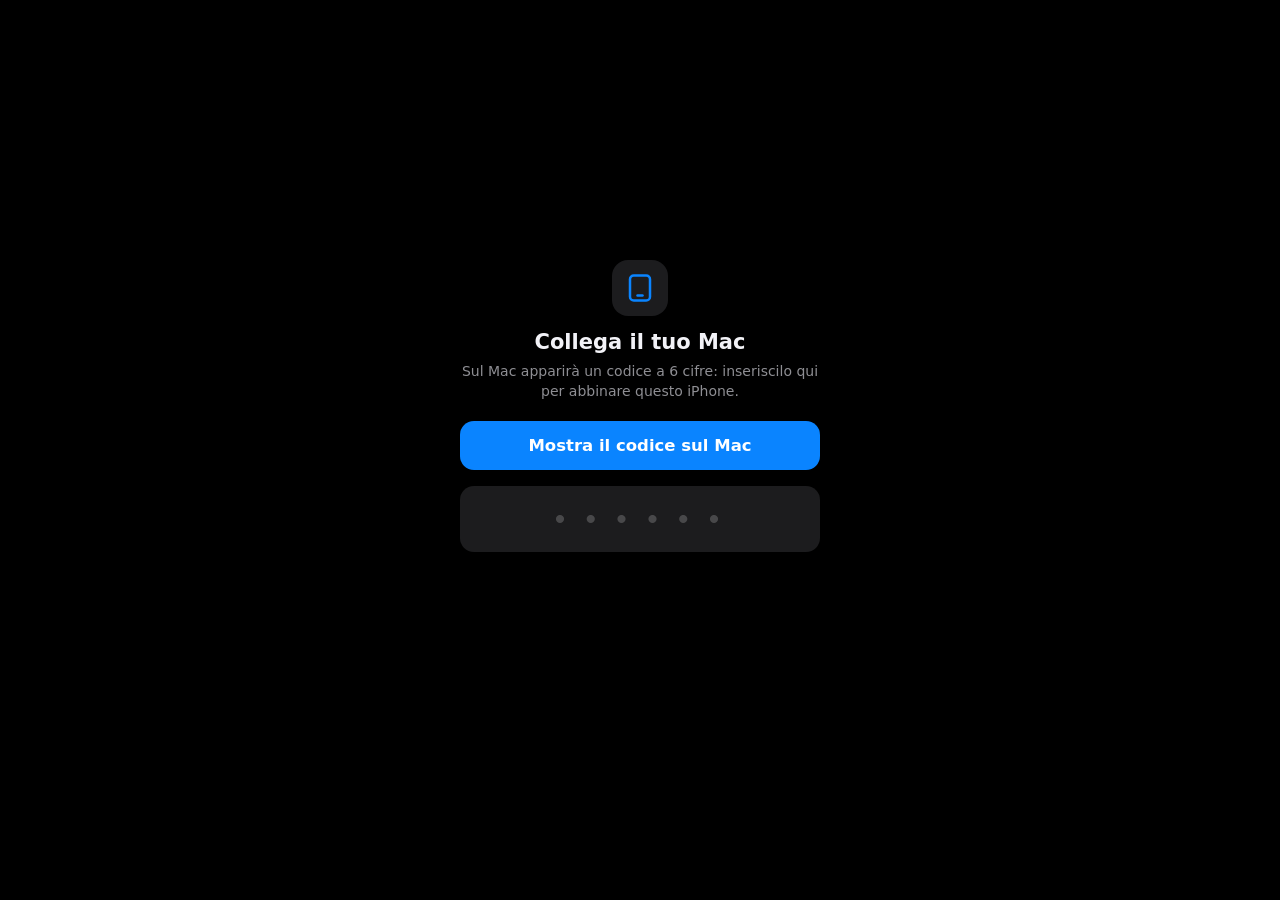
==== web/index.html @ fd5eeb5e "TeleMac v2: puntatore a giroscopio funzionante, HTTPS fidato, abbinamento Revisione completa della p" ====
<!doctype html>
<html lang="it">
<head>
<meta charset="utf-8">
<meta name="viewport" content="width=device-width, initial-scale=1, maximum-scale=1, user-scalable=no, viewport-fit=cover">
<title>TeleMac</title>
<meta name="apple-mobile-web-app-capable" content="yes">
<meta name="mobile-web-app-capable" content="yes">
<meta name="apple-mobile-web-app-status-bar-style" content="black-translucent">
<meta name="apple-mobile-web-app-title" content="TeleMac">
<meta name="theme-color" content="#000000">
<meta name="description" content="TeleMac: telecomando ad aria per il Mac collegato alla TV.">
<link rel="apple-touch-icon" href="./icon-180.png">
<link rel="icon" href="./icon-192.png">
<link rel="manifest" href="./manifest.json">
<link rel="stylesheet" href="./style.css">
</head>
<body>

<div id="island-wrap" class="island-wrap">
  <div id="island" class="island" data-tone="info" aria-live="polite"></div>
</div>

<div id="pairing" class="pairing" hidden>
  <div class="pairing-card">
    <div class="pairing-icon">
      <svg class="icon" viewBox="0 0 24 24"><rect x="4" y="2" width="16" height="20" rx="3"/><path d="M10 18h4"/></svg>
    </div>
    <h1>Collega il tuo Mac</h1>
    <p>Sul Mac apparirà un codice a 6 cifre: inseriscilo qui per abbinare questo iPhone.</p>
    <button id="pair-start-btn" class="btn-primary" type="button">Mostra il codice sul Mac</button>
    <input id="pair-code" type="text" inputmode="numeric" autocomplete="one-time-code" pattern="[0-9]*"
      maxlength="6" placeholder="• • • • • •" aria-label="Codice a 6 cifre">
    <p id="pair-status" class="pairing-status"></p>
    <p id="pair-error" class="pairing-error"></p>
  </div>
</div>

<main id="app">

  <section id="panel-remote" class="panel active" data-panel="remote">

    <div id="demo-screen" class="demo-screen" hidden>
      <div class="demo-canvas-wrap">
        <canvas id="demo-canvas"></canvas>
      </div>
      <p id="demo-caption" class="demo-caption"></p>
    </div>

    <div class="remote-top">
      <button id="pointer-toggle" class="pointer-switch" type="button" role="switch" aria-checked="false">
        <span class="switch-label">Puntatore</span>
        <span class="switch-track"><span class="switch-thumb"></span></span>
      </button>
    </div>
    <p class="pointer-hint">Inclina il telefono per muovere il cursore sul Mac.</p>

    <div class="pad-row">
      <div id="clickpad" class="clickpad">
        <div class="pad-glow" data-dir="up"></div>
        <div class="pad-glow" data-dir="right"></div>
        <div class="pad-glow" data-dir="down"></div>
        <div class="pad-glow" data-dir="left"></div>

        <div class="pad-zone pad-up"><svg class="icon" viewBox="0 0 24 24"><polyline points="6 15 12 9 18 15"/></svg></div>
        <div class="pad-zone pad-down"><svg class="icon" viewBox="0 0 24 24"><polyline points="6 9 12 15 18 9"/></svg></div>
        <div class="pad-zone pad-left"><svg class="icon" viewBox="0 0 24 24"><polyline points="15 6 9 12 15 18"/></svg></div>
        <div class="pad-zone pad-right"><svg class="icon" viewBox="0 0 24 24"><polyline points="9 6 15 12 9 18"/></svg></div>

        <div class="pad-center"><span id="pad-center-label">OK</span></div>
      </div>

      <div id="scrollbar" class="scrollbar" aria-label="Scorri">
        <svg class="icon scroll-up-hint" viewBox="0 0 24 24"><polyline points="7 10 12 5 17 10"/></svg>
        <div id="scroll-thumb" class="scroll-thumb"></div>
        <svg class="icon scroll-down-hint" viewBox="0 0 24 24"><polyline points="7 14 12 19 17 14"/></svg>
      </div>
    </div>

    <div class="row row-3">
      <button id="btn-back" class="btn" type="button" aria-label="Indietro">
        <svg class="icon" viewBox="0 0 24 24"><path d="M11 6L5 12l6 6"/><path d="M5 12h14"/></svg>
        <span>Indietro</span>
      </button>
      <button id="btn-play" class="btn" type="button" aria-label="Play/Pausa">
        <svg class="icon filled" viewBox="0 0 24 24"><path d="M8 5v14l11-7z"/></svg>
        <span>Play/Pausa</span>
      </button>
      <button id="btn-fullscreen" class="btn" type="button" aria-label="Schermo intero">
        <svg class="icon" viewBox="0 0 24 24"><path d="M4 9V5a1 1 0 011-1h4"/><path d="M15 4h4a1 1 0 011 1v4"/><path d="M20 15v4a1 1 0 01-1 1h-4"/><path d="M9 20H5a1 1 0 01-1-1v-4"/></svg>
        <span>Schermo intero</span>
      </button>
    </div>

    <div class="row row-3">
      <button id="btn-voldown" class="btn" type="button" aria-label="Volume meno">
        <svg class="icon" viewBox="0 0 24 24"><path d="M4 10v4h3.4l4.4 3.8a.5.5 0 00.8-.4V6.6a.5.5 0 00-.8-.4L7.4 10H4z" fill="currentColor" stroke="none"/><path d="M16.2 9.7a4 4 0 010 4.6"/></svg>
        <span>Volume −</span>
      </button>
      <button id="btn-mute" class="btn" type="button" aria-label="Muto">
        <svg class="icon" viewBox="0 0 24 24"><path d="M4 10v4h3.4l4.4 3.8a.5.5 0 00.8-.4V6.6a.5.5 0 00-.8-.4L7.4 10H4z" fill="currentColor" stroke="none"/><path d="M17 9l5 6M22 9l-5 6"/></svg>
        <span>Muto</span>
      </button>
      <button id="btn-volup" class="btn" type="button" aria-label="Volume più">
        <svg class="icon" viewBox="0 0 24 24"><path d="M4 10v4h3.4l4.4 3.8a.5.5 0 00.8-.4V6.6a.5.5 0 00-.8-.4L7.4 10H4z" fill="currentColor" stroke="none"/><path d="M16 8.5a5.2 5.2 0 010 7"/><path d="M18.6 6a9 9 0 010 12"/></svg>
        <span>Volume +</span>
      </button>
    </div>

    <div class="row row-3">
      <button id="btn-rightclick" class="btn" type="button" aria-label="Clic destro">
        <svg class="icon" viewBox="0 0 24 24"><path d="M12 3a5 5 0 00-5 5v8a5 5 0 0010 0V8a5 5 0 00-5-5z"/><path d="M12 3v7h5" /><path d="M12 3.2A4.8 4.8 0 0116.8 8v1.7H12z" fill="currentColor" stroke="none"/></svg>
        <span>Clic destro</span>
      </button>
      <button id="btn-prev" class="btn" type="button" aria-label="Precedente">
        <svg class="icon" viewBox="0 0 24 24"><path d="M18 6L8 12l10 6V6z" fill="currentColor" stroke="none"/><path d="M6 6v12" stroke-width="2.2"/></svg>
        <span>Precedente</span>
      </button>
      <button id="btn-next" class="btn" type="button" aria-label="Successivo">
        <svg class="icon" viewBox="0 0 24 24"><path d="M6 6l10 6-10 6V6z" fill="currentColor" stroke="none"/><path d="M18 6v12" stroke-width="2.2"/></svg>
        <span>Successivo</span>
      </button>
    </div>
  </section>

  <section id="panel-keyboard" class="panel" data-panel="keyboard">
    <div class="keyboard-stage">
      <input id="text-input" type="text" autocomplete="off" autocorrect="on" autocapitalize="sentences"
        enterkeyhint="send" placeholder="Scrivi qui…" aria-label="Testo da inviare al Mac">
      <p class="keyboard-hint">Il testo arriva sul Mac dove si trova il cursore.</p>

      <div class="row">
        <button id="btn-kb-return" class="btn" type="button"><span>Invio</span></button>
        <button id="btn-kb-backspace" class="btn" type="button"><span>Cancella</span></button>
      </div>
      <div class="row">
        <button id="btn-kb-tab" class="btn" type="button"><span>Tab</span></button>
        <button id="btn-kb-escape" class="btn" type="button"><span>Esc</span></button>
      </div>
      <div class="row">
        <button id="btn-kb-spotlight" class="btn" type="button">
          <svg class="icon" viewBox="0 0 24 24"><circle cx="10.5" cy="10.5" r="6.5"/><path d="M20 20l-4.3-4.3"/></svg>
          <span>Spotlight</span>
        </button>
        <button id="btn-kb-urlbar" class="btn" type="button">
          <svg class="icon" viewBox="0 0 24 24"><path d="M9.5 14.5l5-5"/><path d="M10.8 6.2l.9-.9a3.6 3.6 0 015 5l-1.3 1.3"/><path d="M13.2 17.8l-.9.9a3.6 3.6 0 01-5-5l1.3-1.3"/></svg>
          <span>Indirizzo</span>
        </button>
        <button id="btn-kb-search" class="btn" type="button">
          <svg class="icon" viewBox="0 0 24 24"><circle cx="10.5" cy="10.5" r="6.5"/><path d="M20 20l-4.3-4.3"/></svg>
          <span>Cerca</span>
        </button>
      </div>

      <div id="demo-keyboard-wrap" hidden>
        <p class="demo-keyboard-label">Arriverebbe sul Mac</p>
        <div id="demo-keyboard-box" class="demo-keyboard-box"></div>
      </div>
    </div>
  </section>

  <section id="panel-other" class="panel panel-scroll" data-panel="other">
    <div class="other-stage">

      <div class="group">
        <h2>Finestre e app</h2>
        <div class="list">
          <button id="btn-switchapp" class="list-item" type="button">
            <svg class="icon" viewBox="0 0 24 24"><rect x="4" y="4" width="10" height="10" rx="2"/><rect x="10" y="10" width="10" height="10" rx="2"/></svg>
            <span class="list-item-label">Cambia app</span>
          </button>
          <button id="btn-mission" class="list-item" type="button">
            <svg class="icon" viewBox="0 0 24 24"><rect x="4" y="4" width="7" height="7" rx="1.5"/><rect x="13" y="4" width="7" height="7" rx="1.5"/><rect x="4" y="13" width="7" height="7" rx="1.5"/><rect x="13" y="13" width="7" height="7" rx="1.5"/></svg>
            <span class="list-item-label">Mission Control</span>
          </button>
          <button id="btn-fullscreenwin" class="list-item" type="button">
            <svg class="icon" viewBox="0 0 24 24"><path d="M4 9V5a1 1 0 011-1h4"/><path d="M15 4h4a1 1 0 011 1v4"/><path d="M20 15v4a1 1 0 01-1 1h-4"/><path d="M9 20H5a1 1 0 01-1-1v-4"/></svg>
            <span class="list-item-label">Schermo intero finestra</span>
          </button>
        </div>
      </div>

      <div class="group">
        <h2>Browser</h2>
        <div class="list">
          <button id="btn-pageback" class="list-item" type="button">
            <svg class="icon" viewBox="0 0 24 24"><polyline points="15 6 9 12 15 18"/></svg>
            <span class="list-item-label">Pagina indietro</span>
          </button>
          <button id="btn-pageforward" class="list-item" type="button">
            <svg class="icon" viewBox="0 0 24 24"><polyline points="9 6 15 12 9 18"/></svg>
            <span class="list-item-label">Avanti</span>
          </button>
          <button id="btn-reload" class="list-item" type="button">
            <svg class="icon" viewBox="0 0 24 24"><path d="M20 12a8 8 0 10-2.3 5.7"/><path d="M20 7.5V12h-4.5"/></svg>
            <span class="list-item-label">Ricarica</span>
          </button>
          <button id="btn-newtab" class="list-item" type="button">
            <svg class="icon" viewBox="0 0 24 24"><path d="M12 5v14M5 12h14"/></svg>
            <span class="list-item-label">Nuova scheda</span>
          </button>
          <button id="btn-closetab" class="list-item" type="button">
            <svg class="icon" viewBox="0 0 24 24"><path d="M6 6l12 12M18 6L6 18"/></svg>
            <span class="list-item-label">Chiudi scheda</span>
          </button>
        </div>
      </div>

      <div class="group">
        <h2>Sistema</h2>
        <div class="list">
          <button id="btn-sleep" class="list-item danger" type="button">
            <svg class="icon" viewBox="0 0 24 24"><path d="M12 4v7"/><path d="M7.5 6.5a7.5 7.5 0 109 0"/></svg>
            <span class="list-item-label">Spegni schermo</span>
          </button>
        </div>
      </div>

      <div class="group">
        <h2>Impostazioni puntatore</h2>
        <div class="list">
          <label class="setting-row">
            <span>Sensibilità</span>
            <input id="setting-sensitivity" type="range" min="5" max="60" step="1" value="20">
          </label>
          <div class="setting-row">
            <span>Inverti orizzontale</span>
            <button id="setting-invert-x" class="switch-mini" type="button" role="switch" aria-checked="false">
              <span class="switch-thumb"></span>
            </button>
          </div>
          <div class="setting-row">
            <span>Inverti verticale</span>
            <button id="setting-invert-y" class="switch-mini" type="button" role="switch" aria-checked="false">
              <span class="switch-thumb"></span>
            </button>
          </div>
          <button id="btn-recalibrate" class="setting-row setting-button" type="button">
            <span>Ricalibra il giroscopio</span>
            <span class="setting-hint">se il cursore va storto</span>
          </button>
          <div class="setting-row">
            <span>Tasto Play</span>
            <div class="segmented">
              <button class="play-mode-btn active" type="button" data-mode="media">Multimediale</button>
              <button class="play-mode-btn" type="button" data-mode="space">Spazio</button>
            </div>
          </div>
          <div class="setting-row">
            <span>Vibrazione</span>
            <button id="setting-vibration" class="switch-mini" type="button" role="switch" aria-checked="true">
              <span class="switch-thumb"></span>
            </button>
          </div>
        </div>
      </div>

      <div class="group">
        <div class="list">
          <button id="btn-forget" class="list-item danger" type="button">
            <svg class="icon" viewBox="0 0 24 24"><path d="M4 7h16"/><path d="M10 11v6M14 11v6"/><path d="M6 7l1 13a2 2 0 002 2h6a2 2 0 002-2l1-13"/><path d="M9 7V4a1 1 0 011-1h4a1 1 0 011 1v3"/></svg>
            <span class="list-item-label">Dimentica questo Mac</span>
          </button>
        </div>
      </div>

      <p class="about">TeleMac · versione 2<br><a href="https://github.com/troppoganzo/TeleMac" target="_blank" rel="noopener">github.com/troppoganzo/TeleMac</a></p>
    </div>
  </section>

</main>

<nav class="tabbar" id="tabbar">
  <button class="tab active" type="button" data-panel="remote">
    <svg class="icon" viewBox="0 0 24 24"><circle cx="12" cy="12" r="7"/><path d="M12 5v2M12 17v2M5 12h2M17 12h2"/><circle cx="12" cy="12" r="1.6" fill="currentColor" stroke="none"/></svg>
    <span>Telecomando</span>
  </button>
  <button class="tab" type="button" data-panel="keyboard">
    <svg class="icon" viewBox="0 0 24 24"><rect x="3" y="6" width="18" height="12" rx="2.5"/><path d="M6.5 10h.01M9.5 10h.01M12.5 10h.01M15.5 10h.01M17.5 10h.01" stroke-width="2.2"/><path d="M6.5 14h11" stroke-width="2.2"/></svg>
    <span>Tastiera</span>
  </button>
  <button class="tab" type="button" data-panel="other">
    <svg class="icon" viewBox="0 0 24 24"><path d="M12 8a4 4 0 100 8 4 4 0 000-8z"/><path d="M19.4 13a7.4 7.4 0 000-2l2-1.5-2-3.4-2.3.9a7.6 7.6 0 00-1.7-1L15 3h-4l-.4 2.9a7.6 7.6 0 00-1.7 1l-2.3-.9-2 3.4L6.6 11a7.4 7.4 0 000 2l-2 1.6 2 3.4 2.3-.9c.5.4 1.1.8 1.7 1l.4 2.9h4l.4-2.9c.6-.2 1.2-.6 1.7-1l2.3.9 2-3.4-2-1.6z"/></svg>
    <span>Altro</span>
  </button>
</nav>

<script src="./pointer.js"></script>
<script src="./app.js"></script>
</body>
</html>
---- web/style.css ----
:root {
  --bg: #000000;
  --surface: #1c1c1e;
  --surface-2: #2c2c2e;
  --text: #f2f2f7;
  --text-2: #8e8e93;
  --accent: #0a84ff;
  --green: #30d158;
  --red: #ff453a;
  --yellow: #ffd60a;
  --safe-t: env(safe-area-inset-top, 0px);
  --safe-b: env(safe-area-inset-bottom, 0px);
  --safe-l: env(safe-area-inset-left, 0px);
  --safe-r: env(safe-area-inset-right, 0px);
  color-scheme: dark;
}

* {
  box-sizing: border-box;
  -webkit-tap-highlight-color: transparent;
  -webkit-user-select: none;
  user-select: none;
  -webkit-touch-callout: none;
}

/* Rete di sicurezza: un elemento con [hidden] deve sparire sempre, anche se
   una regola con la stessa specificità (es. una classe che imposta display) lo
   riguarda. */
[hidden] { display: none !important; }

input,
textarea {
  -webkit-user-select: text;
  user-select: text;
}

html,
body {
  height: 100%;
  overflow: hidden;
  overscroll-behavior: none;
}

body {
  margin: 0;
  background: var(--bg);
  color: var(--text);
  font-family: -apple-system, BlinkMacSystemFont, "SF Pro Text", system-ui, sans-serif;
  display: flex;
  flex-direction: column;
  padding-left: var(--safe-l);
  padding-right: var(--safe-r);
}

button {
  font: inherit;
  color: inherit;
  touch-action: manipulation;
  -webkit-appearance: none;
  appearance: none;
  border: none;
  background: none;
}

svg.icon {
  width: 22px;
  height: 22px;
  display: block;
  fill: none;
  stroke: currentColor;
  stroke-width: 2;
  stroke-linecap: round;
  stroke-linejoin: round;
}
svg.icon.filled {
  fill: currentColor;
  stroke: none;
}

/* ---------- Isola di stato ---------- */

.island-wrap {
  display: flex;
  justify-content: center;
  padding-top: max(6px, var(--safe-t));
  padding-bottom: 4px;
  flex: none;
}
body.island-fixed .island-wrap {
  padding: 0;
  height: 0;
  overflow: visible;
}

.island {
  display: flex;
  align-items: center;
  justify-content: center;
  gap: 7px;
  background: #000;
  color: #fff;
  border-radius: 19px;
  width: 126px;
  height: 37px;
  overflow: hidden;
  white-space: nowrap;
  font-size: 13px;
  font-weight: 590;
  letter-spacing: -0.01em;
  transition: width 350ms cubic-bezier(.2,.8,.2,1), height 350ms cubic-bezier(.2,.8,.2,1),
    border-radius 350ms cubic-bezier(.2,.8,.2,1), background-color 200ms ease;
  padding: 0 14px;
}
body.island-fixed .island {
  position: fixed;
  top: 11px;
  left: 50%;
  transform: translateX(-50%);
  z-index: 50;
}
.island.show {
  width: min(300px, 86vw);
}
/* A riposo l'isola è solo una forma nera (sopra quella vera): il contenuto sparisce. */
.island > * { transition: opacity 180ms ease; }
.island:not(.show) > * { opacity: 0; }
.island.show.tall {
  height: 64px;
  border-radius: 26px;
  white-space: normal;
  text-align: center;
}
@media (prefers-reduced-motion: reduce) {
  .island { transition: none; }
}

.island-dot {
  flex: none;
  width: 8px;
  height: 8px;
  border-radius: 50%;
  background: var(--text-2);
}
.island[data-tone="ok"] .island-dot { background: var(--green); }
.island[data-tone="warn"] .island-dot { background: var(--yellow); }
.island[data-tone="err"] .island-dot { background: var(--red); }
.island[data-tone="info"] .island-dot { background: var(--accent); }
.island-icon {
  flex: none;
  width: 16px;
  height: 16px;
}
.island-text {
  overflow: hidden;
  text-overflow: ellipsis;
}

/* ---------- Struttura generale ---------- */

#app {
  flex: 1;
  min-height: 0;
  display: flex;
  flex-direction: column;
}

.panel {
  display: none;
  flex: 1;
  min-height: 0;
  flex-direction: column;
  padding: 6px 14px 10px;
  overflow: hidden;
}
.panel.active { display: flex; }
.panel-scroll.active {
  overflow-y: auto;
  -webkit-overflow-scrolling: touch;
}

.tabbar {
  flex: none;
  display: flex;
  border-top: 1px solid #2c2c2e;
  background: #000;
  padding-bottom: var(--safe-b);
}
.tab {
  flex: 1;
  display: flex;
  flex-direction: column;
  align-items: center;
  justify-content: center;
  gap: 3px;
  padding: 7px 0 8px;
  color: var(--text-2);
}
.tab svg.icon { width: 24px; height: 24px; margin: 0 auto; }
.tab span { font-size: 10.5px; font-weight: 500; }
.tab.active { color: var(--accent); }

/* ---------- Telecomando: interruttore puntatore ---------- */

.remote-top {
  flex: none;
  display: flex;
  justify-content: center;
  padding: 4px 0 10px;
}

.pointer-switch {
  display: flex;
  align-items: center;
  gap: 10px;
  width: 100%;
  max-width: 340px;
  padding: 10px 16px;
  background: var(--surface);
  border-radius: 14px;
}
.pointer-switch .switch-label {
  flex: 1;
  text-align: left;
  font-size: 16px;
  font-weight: 590;
}
.switch-track {
  flex: none;
  width: 51px;
  height: 31px;
  border-radius: 16px;
  background: #39393d;
  position: relative;
  transition: background-color 150ms ease;
}
.switch-thumb {
  position: absolute;
  top: 2px;
  left: 2px;
  width: 27px;
  height: 27px;
  border-radius: 50%;
  background: #fff;
  box-shadow: 0 2px 4px rgba(0,0,0,.3);
  transition: transform 150ms ease;
}
.pointer-switch[aria-checked="true"] .switch-track { background: var(--green); }
.pointer-switch[aria-checked="true"] .switch-thumb { transform: translateX(20px); }

.pointer-hint {
  flex: none;
  text-align: center;
  color: var(--text-2);
  font-size: 12.5px;
  padding: 0 12px 8px;
}

/* ---------- Clickpad ---------- */

.pad-row {
  --pad-size: min(76vw, 44vh, 300px);
  flex: none;
  display: flex;
  align-items: center;
  justify-content: center;
  gap: 10px;
  padding: 2px 0 10px;
}

.clickpad {
  width: var(--pad-size);
  height: var(--pad-size);
  border-radius: 50%;
  position: relative;
  background: var(--surface);
  touch-action: none;
  flex: none;
  overflow: hidden;
}

.pad-zone {
  position: absolute;
  color: var(--text-2);
  display: flex;
  pointer-events: none;
}
.pad-zone svg.icon { width: 26px; height: 26px; }
.pad-zone.pad-up { top: 8%; left: 0; right: 0; justify-content: center; }
.pad-zone.pad-down { bottom: 8%; left: 0; right: 0; justify-content: center; }
.pad-zone.pad-left { left: 8%; top: 0; bottom: 0; align-items: center; }
.pad-zone.pad-right { right: 8%; top: 0; bottom: 0; align-items: center; }

.pad-glow {
  position: absolute;
  inset: 0;
  border-radius: 50%;
  opacity: 0;
  transition: opacity 100ms ease;
  background: conic-gradient(from -45deg,
    rgba(10,132,255,.55) 0deg 90deg,
    transparent 90deg 270deg,
    rgba(10,132,255,.55) 270deg 360deg);
}
.pad-glow[data-dir="up"] { transform: rotate(0deg); }
.pad-glow[data-dir="right"] { transform: rotate(90deg); }
.pad-glow[data-dir="down"] { transform: rotate(180deg); }
.pad-glow[data-dir="left"] { transform: rotate(270deg); }
.pad-glow.active { opacity: 1; }

.pad-center {
  position: absolute;
  left: 50%;
  top: 50%;
  transform: translate(-50%, -50%);
  width: 42%;
  height: 42%;
  border-radius: 50%;
  background: var(--surface-2);
  display: flex;
  align-items: center;
  justify-content: center;
  font-size: 15px;
  font-weight: 600;
  color: var(--text);
  pointer-events: none;
}
.clickpad.pressed-center .pad-center {
  background: var(--accent);
  color: #fff;
}
.clickpad.dragging .pad-center {
  background: #0a5fb8;
}

.scrollbar {
  flex: none;
  width: 40px;
  height: var(--pad-size);
  border-radius: 20px;
  background: var(--surface);
  touch-action: none;
  position: relative;
  overflow: hidden;
}
.scrollbar svg.icon {
  position: absolute;
  left: 50%;
  width: 16px;
  height: 16px;
  color: var(--text-2);
  transform: translateX(-50%);
  pointer-events: none;
}
.scrollbar .scroll-up-hint { top: 8px; }
.scrollbar .scroll-down-hint { bottom: 8px; }
.scrollbar.active .scroll-thumb {
  opacity: 1;
}
.scroll-thumb {
  position: absolute;
  left: 6px;
  right: 6px;
  top: 50%;
  height: 44px;
  margin-top: -22px;
  border-radius: 10px;
  background: rgba(10,132,255,.55);
  opacity: 0;
  transition: opacity 120ms ease;
  pointer-events: none;
}

/* ---------- Righe di pulsanti ---------- */

.row {
  flex: none;
  display: flex;
  gap: 10px;
  padding: 5px 0;
}
.row-3 .btn { flex: 1; }

.btn {
  display: flex;
  flex-direction: column;
  align-items: center;
  justify-content: center;
  gap: 3px;
  min-height: 54px;
  padding: 8px 6px;
  border-radius: 14px;
  background: var(--surface);
  color: var(--text);
  font-size: 12px;
  font-weight: 500;
}
.btn:active { background: var(--surface-2); }
.btn.accent-active { color: var(--accent); }
.btn.danger { color: var(--red); }
.btn.wide { flex: 1 1 100%; }
.btn.tall { min-height: 64px; }

/* ---------- Tastiera ---------- */

.keyboard-stage {
  flex: 1;
  min-height: 0;
  display: flex;
  flex-direction: column;
  justify-content: center;
  max-width: 460px;
  width: 100%;
  margin: 0 auto;
  padding-top: 10px;
}

#text-input {
  width: 100%;
  padding: 16px 18px;
  font-size: 18px;
  border-radius: 14px;
  border: none;
  background: var(--surface);
  color: var(--text);
  margin-bottom: 16px;
  outline: none;
}
#text-input:focus { box-shadow: 0 0 0 2px var(--accent); }
#text-input::placeholder { color: var(--text-2); }

.keyboard-hint {
  color: var(--text-2);
  font-size: 12.5px;
  text-align: center;
  margin: 6px 0 4px;
}

/* ---------- Altro (scorre) ---------- */

.other-stage {
  max-width: 460px;
  width: 100%;
  margin: 0 auto;
  padding-top: 8px;
  padding-bottom: 24px;
}

.group { margin: 4px 0 22px; }
.group h2 {
  font-size: 12.5px;
  color: var(--text-2);
  text-transform: uppercase;
  letter-spacing: 0.04em;
  margin: 0 0 8px 6px;
  font-weight: 600;
}

.list {
  background: var(--surface);
  border-radius: 14px;
  overflow: hidden;
}
.list-item {
  display: flex;
  align-items: center;
  gap: 12px;
  width: 100%;
  padding: 13px 14px;
  border-bottom: 1px solid rgba(255,255,255,.06);
  color: var(--text);
  font-size: 16px;
  text-align: left;
}
.list-item:last-child { border-bottom: none; }
.list-item:active { background: var(--surface-2); }
.list-item svg.icon { width: 20px; height: 20px; color: var(--accent); flex: none; }
.list-item .list-item-label { flex: 1; }
.list-item.danger { color: var(--red); }
.list-item.danger svg.icon { color: var(--red); }

.setting-row {
  display: flex;
  align-items: center;
  justify-content: space-between;
  gap: 12px;
  padding: 12px 14px;
  border-bottom: 1px solid rgba(255,255,255,.06);
  font-size: 15.5px;
}
.list .setting-row:last-child { border-bottom: none; }
.setting-row input[type="range"] { flex: 1; max-width: 170px; accent-color: var(--accent); }
.setting-button {
  width: 100%;
  text-align: left;
  color: var(--accent);
}
.setting-button:active { background: var(--surface-2); }
.setting-hint { color: var(--text-2); font-size: 13px; }

.segmented {
  display: flex;
  background: var(--surface-2);
  border-radius: 9px;
  padding: 2px;
  gap: 2px;
}
.segmented button {
  padding: 5px 10px;
  font-size: 13px;
  border-radius: 7px;
  color: var(--text-2);
}
.segmented button.active { background: #545458; color: var(--text); }

.switch-mini {
  width: 51px;
  height: 31px;
  border-radius: 16px;
  background: #39393d;
  position: relative;
  flex: none;
}
.switch-mini .switch-thumb {
  width: 27px;
  height: 27px;
}
.switch-mini[aria-checked="true"] { background: var(--green); }
.switch-mini[aria-checked="true"] .switch-thumb { transform: translateX(20px); }

.about {
  text-align: center;
  color: var(--text-2);
  font-size: 12.5px;
  line-height: 1.6;
  padding: 6px 0 10px;
}
.about a { color: var(--accent); text-decoration: none; }

/* ---------- Schermo demo ---------- */

.demo-screen {
  flex: none;
  margin-bottom: 10px;
}
.demo-canvas-wrap {
  width: 100%;
  max-width: 230px;
  margin: 0 auto;
  aspect-ratio: 16 / 9;
  background: #0b0b0c;
  border-radius: 14px;
  overflow: hidden;
  position: relative;
  border: 1px solid #2c2c2e;
}

/* La scheda Telecomando, in modalità demo, deve fare spazio allo schermo finto:
   qui restringiamo un po' pad e righe così tutto resta visibile senza scorrere. */
body.demo-mode .remote-top { padding: 6px 0 10px; }
body.demo-mode .pointer-hint { margin: 0 0 10px; font-size: 11.5px; }
body.demo-mode .pad-row { padding: 4px 0 10px; --pad-size: min(64vw, 32vh, 252px); }
body.demo-mode .row { padding: 6px 0; }
body.demo-mode .btn { min-height: 48px; padding: 7px 4px; }
#demo-canvas { width: 100%; height: 100%; display: block; }
.demo-caption {
  margin: 6px 2px 0;
  font-size: 12px;
  color: var(--text-2);
  text-align: center;
  min-height: 15px;
}
.demo-keyboard-box {
  margin-top: 10px;
  padding: 12px 14px;
  background: var(--surface);
  border-radius: 12px;
  font-size: 15px;
  color: var(--text);
  min-height: 22px;
  word-break: break-word;
}
.demo-keyboard-label {
  font-size: 11.5px;
  color: var(--text-2);
  text-transform: uppercase;
  letter-spacing: .04em;
  margin: 2px 2px 6px;
}

/* ---------- Sovrapposizione di abbinamento ---------- */

.pairing {
  position: fixed;
  inset: 0;
  z-index: 100;
  background: #000;
  display: flex;
  align-items: center;
  justify-content: center;
  padding: 24px;
  padding-top: calc(24px + var(--safe-t));
  padding-bottom: calc(24px + var(--safe-b));
}
.pairing-card {
  width: 100%;
  max-width: 360px;
  text-align: center;
}
.pairing-icon {
  width: 56px;
  height: 56px;
  margin: 0 auto 14px;
  border-radius: 16px;
  background: var(--surface);
  display: flex;
  align-items: center;
  justify-content: center;
}
.pairing-icon svg.icon { width: 30px; height: 30px; color: var(--accent); }
.pairing h1 { font-size: 21px; margin: 0 0 8px; }
.pairing p { color: var(--text-2); font-size: 14px; margin: 0 0 20px; line-height: 1.4; }

.btn-primary {
  width: 100%;
  padding: 15px;
  font-size: 16.5px;
  font-weight: 600;
  border-radius: 14px;
  background: var(--accent);
  color: #fff;
}
.btn-primary:active { background: #0a6fd6; }
.btn-primary[disabled] { opacity: .5; }

#pair-code {
  width: 100%;
  margin-top: 16px;
  padding: 16px;
  font-size: 30px;
  letter-spacing: 0.35em;
  text-align: center;
  border-radius: 14px;
  border: none;
  background: var(--surface);
  color: var(--text);
  -webkit-user-select: text;
  user-select: text;
}
#pair-code::placeholder { color: #48484a; letter-spacing: 0.2em; }

#pair-error.pairing-error {
  min-height: 18px;
  color: var(--red);
  font-size: 13.5px;
  margin-top: 12px;
}
#pair-status.pairing-status {
  min-height: 18px;
  color: var(--text-2);
  font-size: 13.5px;
  margin-top: 12px;
}
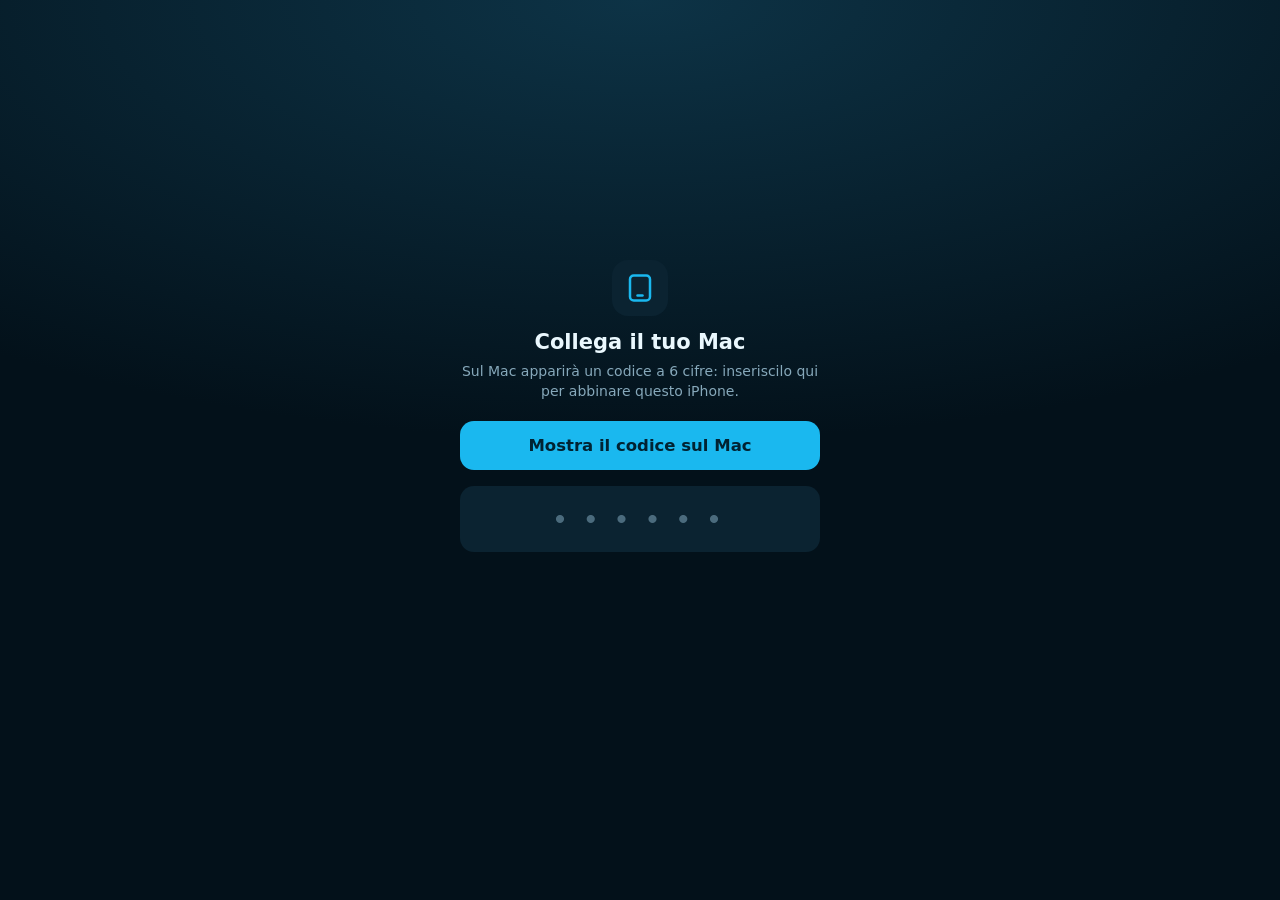
==== commit 9740fffd: "TeleMac 4: app per Mac firmata da Edoardo Ciarlo, tema blu ciano - TeleMac.app (macos/): app nativa " ====
--- a/web/index.html
+++ b/web/index.html
@@ -8,12 +8,12 @@
 <meta name="mobile-web-app-capable" content="yes">
 <meta name="apple-mobile-web-app-status-bar-style" content="black-translucent">
 <meta name="apple-mobile-web-app-title" content="TeleMac">
-<meta name="theme-color" content="#000000">
+<meta name="theme-color" content="#03111a">
 <meta name="description" content="TeleMac: telecomando ad aria per il Mac collegato alla TV.">
 <link rel="apple-touch-icon" href="./icon-180.png">
 <link rel="icon" href="./icon-192.png">
 <link rel="manifest" href="./manifest.json">
-<link rel="stylesheet" href="./style.css">
+<link rel="stylesheet" href="./style.css?v=5">
 </head>
 <body>
 
@@ -40,20 +40,32 @@
 
   <section id="panel-remote" class="panel active" data-panel="remote">
 
-    <div id="demo-screen" class="demo-screen" hidden>
-      <div class="demo-canvas-wrap">
-        <canvas id="demo-canvas"></canvas>
-      </div>
-      <p id="demo-caption" class="demo-caption"></p>
-    </div>
-
-    <div class="remote-top">
-      <button id="pointer-toggle" class="pointer-switch" type="button" role="switch" aria-checked="false">
-        <span class="switch-label">Puntatore</span>
-        <span class="switch-track"><span class="switch-thumb"></span></span>
-      </button>
-    </div>
-    <p class="pointer-hint">Inclina il telefono per muovere il cursore sul Mac.</p>
+    <div class="remote-header">
+      <button id="btn-power" class="power-btn" type="button" role="switch" aria-checked="true" aria-label="Puntatore a giroscopio">
+        <svg class="icon" viewBox="0 0 24 24"><path d="M12 3v8"/><path d="M6.6 6.6a8 8 0 1010.8 0"/></svg>
+      </button>
+    </div>
+
+    <div class="remote-spacer"></div>
+
+    <div class="top-buttons">
+      <button id="btn-more" class="round-btn" type="button" aria-label="Altro">
+        <span class="round-btn-face"><svg class="icon" viewBox="0 0 24 24"><circle cx="5.5" cy="12" r="1.6" fill="currentColor" stroke="none"/><circle cx="12" cy="12" r="1.6" fill="currentColor" stroke="none"/><circle cx="18.5" cy="12" r="1.6" fill="currentColor" stroke="none"/></svg></span>
+        <span class="round-btn-label">Altro</span>
+      </button>
+      <button id="btn-play" class="round-btn" type="button" aria-label="Play/Pausa">
+        <span class="round-btn-face"><svg class="icon filled" viewBox="0 0 24 24"><path d="M5 5.5v13l8-6.5z"/><rect x="15" y="5.5" width="2.2" height="13" rx="1"/><rect x="19" y="5.5" width="2.2" height="13" rx="1"/></svg></span>
+        <span class="round-btn-label">Play/Pausa</span>
+      </button>
+      <button id="btn-keyboard" class="round-btn" type="button" aria-label="Tastiera">
+        <span class="round-btn-face"><svg class="icon" viewBox="0 0 24 24"><rect x="3" y="6" width="18" height="12" rx="2.5"/><path d="M6.5 10h.01M9.5 10h.01M12.5 10h.01M15.5 10h.01M17.5 10h.01" stroke-width="2.2"/><path d="M7.5 14h9" stroke-width="2.2"/></svg></span>
+        <span class="round-btn-label">Tastiera</span>
+      </button>
+      <button id="btn-rightclick" class="round-btn" type="button" aria-label="Clic destro">
+        <span class="round-btn-face"><svg class="icon" viewBox="0 0 24 24"><path d="M12 3a5 5 0 00-5 5v8a5 5 0 0010 0V8a5 5 0 00-5-5z"/><path d="M12 3v7h5"/><path d="M12 3.2A4.8 4.8 0 0116.8 8v1.7H12z" fill="currentColor" stroke="none"/></svg></span>
+        <span class="round-btn-label">Clic destro</span>
+      </button>
+    </div>
 
     <div class="pad-row">
       <div id="clickpad" class="clickpad">
@@ -67,63 +79,24 @@
         <div class="pad-zone pad-left"><svg class="icon" viewBox="0 0 24 24"><polyline points="15 6 9 12 15 18"/></svg></div>
         <div class="pad-zone pad-right"><svg class="icon" viewBox="0 0 24 24"><polyline points="9 6 15 12 9 18"/></svg></div>
 
-        <div class="pad-center"><span id="pad-center-label">OK</span></div>
-      </div>
-
-      <div id="scrollbar" class="scrollbar" aria-label="Scorri">
-        <svg class="icon scroll-up-hint" viewBox="0 0 24 24"><polyline points="7 10 12 5 17 10"/></svg>
-        <div id="scroll-thumb" class="scroll-thumb"></div>
-        <svg class="icon scroll-down-hint" viewBox="0 0 24 24"><polyline points="7 14 12 19 17 14"/></svg>
-      </div>
-    </div>
-
-    <div class="row row-3">
-      <button id="btn-back" class="btn" type="button" aria-label="Indietro">
-        <svg class="icon" viewBox="0 0 24 24"><path d="M11 6L5 12l6 6"/><path d="M5 12h14"/></svg>
-        <span>Indietro</span>
-      </button>
-      <button id="btn-play" class="btn" type="button" aria-label="Play/Pausa">
-        <svg class="icon filled" viewBox="0 0 24 24"><path d="M8 5v14l11-7z"/></svg>
-        <span>Play/Pausa</span>
-      </button>
-      <button id="btn-fullscreen" class="btn" type="button" aria-label="Schermo intero">
-        <svg class="icon" viewBox="0 0 24 24"><path d="M4 9V5a1 1 0 011-1h4"/><path d="M15 4h4a1 1 0 011 1v4"/><path d="M20 15v4a1 1 0 01-1 1h-4"/><path d="M9 20H5a1 1 0 01-1-1v-4"/></svg>
-        <span>Schermo intero</span>
-      </button>
-    </div>
-
-    <div class="row row-3">
-      <button id="btn-voldown" class="btn" type="button" aria-label="Volume meno">
-        <svg class="icon" viewBox="0 0 24 24"><path d="M4 10v4h3.4l4.4 3.8a.5.5 0 00.8-.4V6.6a.5.5 0 00-.8-.4L7.4 10H4z" fill="currentColor" stroke="none"/><path d="M16.2 9.7a4 4 0 010 4.6"/></svg>
-        <span>Volume −</span>
-      </button>
-      <button id="btn-mute" class="btn" type="button" aria-label="Muto">
-        <svg class="icon" viewBox="0 0 24 24"><path d="M4 10v4h3.4l4.4 3.8a.5.5 0 00.8-.4V6.6a.5.5 0 00-.8-.4L7.4 10H4z" fill="currentColor" stroke="none"/><path d="M17 9l5 6M22 9l-5 6"/></svg>
-        <span>Muto</span>
-      </button>
-      <button id="btn-volup" class="btn" type="button" aria-label="Volume più">
-        <svg class="icon" viewBox="0 0 24 24"><path d="M4 10v4h3.4l4.4 3.8a.5.5 0 00.8-.4V6.6a.5.5 0 00-.8-.4L7.4 10H4z" fill="currentColor" stroke="none"/><path d="M16 8.5a5.2 5.2 0 010 7"/><path d="M18.6 6a9 9 0 010 12"/></svg>
-        <span>Volume +</span>
-      </button>
-    </div>
-
-    <div class="row row-3">
-      <button id="btn-rightclick" class="btn" type="button" aria-label="Clic destro">
-        <svg class="icon" viewBox="0 0 24 24"><path d="M12 3a5 5 0 00-5 5v8a5 5 0 0010 0V8a5 5 0 00-5-5z"/><path d="M12 3v7h5" /><path d="M12 3.2A4.8 4.8 0 0116.8 8v1.7H12z" fill="currentColor" stroke="none"/></svg>
-        <span>Clic destro</span>
-      </button>
-      <button id="btn-prev" class="btn" type="button" aria-label="Precedente">
-        <svg class="icon" viewBox="0 0 24 24"><path d="M18 6L8 12l10 6V6z" fill="currentColor" stroke="none"/><path d="M6 6v12" stroke-width="2.2"/></svg>
-        <span>Precedente</span>
-      </button>
-      <button id="btn-next" class="btn" type="button" aria-label="Successivo">
-        <svg class="icon" viewBox="0 0 24 24"><path d="M6 6l10 6-10 6V6z" fill="currentColor" stroke="none"/><path d="M18 6v12" stroke-width="2.2"/></svg>
-        <span>Successivo</span>
-      </button>
+        <div class="pad-center"></div>
+
+        <div class="knob-face" aria-hidden="true">
+          <div id="knob-dot-arm" class="knob-dot-arm"><span class="knob-dot"></span></div>
+          <div class="knob-center">
+            <svg class="icon" viewBox="0 0 24 24"><path d="M4 10v4h3.4l4.4 3.8a.5.5 0 00.8-.4V6.6a.5.5 0 00-.8-.4L7.4 10H4z" fill="currentColor" stroke="none"/><path d="M16 8.5a5.2 5.2 0 010 7"/><path d="M18.6 6a9 9 0 010 12"/></svg>
+            <span id="knob-sign" class="knob-sign">±</span>
+          </div>
+        </div>
+      </div>
     </div>
   </section>
 
-  <section id="panel-keyboard" class="panel" data-panel="keyboard">
+  <section id="panel-keyboard" class="panel sheet" data-panel="keyboard" aria-label="Tastiera">
+    <header class="sheet-header">
+      <h1>Tastiera</h1>
+      <button class="sheet-done" type="button">Fatto</button>
+    </header>
     <div class="keyboard-stage">
       <input id="text-input" type="text" autocomplete="off" autocorrect="on" autocapitalize="sentences"
         enterkeyhint="send" placeholder="Scrivi qui…" aria-label="Testo da inviare al Mac">
@@ -159,8 +132,38 @@
     </div>
   </section>
 
-  <section id="panel-other" class="panel panel-scroll" data-panel="other">
+  <section id="panel-other" class="panel sheet sheet-scroll" data-panel="other" aria-label="Altro">
+    <header class="sheet-header">
+      <h1>Altro</h1>
+      <button class="sheet-done" type="button">Fatto</button>
+    </header>
     <div class="other-stage">
+
+      <div class="group">
+        <h2>Video</h2>
+        <div class="list">
+          <button id="btn-back" class="list-item" type="button">
+            <svg class="icon" viewBox="0 0 24 24"><path d="M11 6L5 12l6 6"/><path d="M5 12h14"/></svg>
+            <span class="list-item-label">Indietro (Esc)</span>
+          </button>
+          <button id="btn-fullscreen" class="list-item" type="button">
+            <svg class="icon" viewBox="0 0 24 24"><path d="M4 9V5a1 1 0 011-1h4"/><path d="M15 4h4a1 1 0 011 1v4"/><path d="M20 15v4a1 1 0 01-1 1h-4"/><path d="M9 20H5a1 1 0 01-1-1v-4"/></svg>
+            <span class="list-item-label">Schermo intero (F)</span>
+          </button>
+          <button id="btn-mute" class="list-item" type="button">
+            <svg class="icon" viewBox="0 0 24 24"><path d="M4 10v4h3.4l4.4 3.8a.5.5 0 00.8-.4V6.6a.5.5 0 00-.8-.4L7.4 10H4z"/><path d="M17 9l5 6M22 9l-5 6"/></svg>
+            <span class="list-item-label">Muto</span>
+          </button>
+          <button id="btn-prev" class="list-item" type="button">
+            <svg class="icon" viewBox="0 0 24 24"><path d="M18 6L8 12l10 6V6z"/><path d="M6 6v12"/></svg>
+            <span class="list-item-label">Precedente</span>
+          </button>
+          <button id="btn-next" class="list-item" type="button">
+            <svg class="icon" viewBox="0 0 24 24"><path d="M6 6l10 6-10 6V6z"/><path d="M18 6v12"/></svg>
+            <span class="list-item-label">Successivo</span>
+          </button>
+        </div>
+      </div>
 
       <div class="group">
         <h2>Finestre e app</h2>
@@ -223,6 +226,18 @@
             <span>Sensibilità</span>
             <input id="setting-sensitivity" type="range" min="5" max="60" step="1" value="20">
           </label>
+          <label class="setting-row">
+            <span>Stabilizzazione</span>
+            <input id="setting-stabilization" type="range" min="0" max="100" step="5" value="50">
+          </label>
+          <div class="setting-row">
+            <span>Cursore</span>
+            <div class="segmented" id="cursor-size">
+              <button class="cursor-size-btn" type="button" data-scale="1">Normale</button>
+              <button class="cursor-size-btn" type="button" data-scale="2.5">Grande</button>
+              <button class="cursor-size-btn" type="button" data-scale="4">Enorme</button>
+            </div>
+          </div>
           <div class="setting-row">
             <span>Inverti orizzontale</span>
             <button id="setting-invert-x" class="switch-mini" type="button" role="switch" aria-checked="false">
@@ -264,28 +279,14 @@
         </div>
       </div>
 
-      <p class="about">TeleMac · versione 2<br><a href="https://github.com/troppoganzo/TeleMac" target="_blank" rel="noopener">github.com/troppoganzo/TeleMac</a></p>
+      <p class="about">TeleMac · versione 4.0 · di Edoardo Ciarlo<br><a href="https://github.com/troppoganzo/TeleMac" target="_blank" rel="noopener">github.com/troppoganzo/TeleMac</a></p>
     </div>
   </section>
 
 </main>
 
-<nav class="tabbar" id="tabbar">
-  <button class="tab active" type="button" data-panel="remote">
-    <svg class="icon" viewBox="0 0 24 24"><circle cx="12" cy="12" r="7"/><path d="M12 5v2M12 17v2M5 12h2M17 12h2"/><circle cx="12" cy="12" r="1.6" fill="currentColor" stroke="none"/></svg>
-    <span>Telecomando</span>
-  </button>
-  <button class="tab" type="button" data-panel="keyboard">
-    <svg class="icon" viewBox="0 0 24 24"><rect x="3" y="6" width="18" height="12" rx="2.5"/><path d="M6.5 10h.01M9.5 10h.01M12.5 10h.01M15.5 10h.01M17.5 10h.01" stroke-width="2.2"/><path d="M6.5 14h11" stroke-width="2.2"/></svg>
-    <span>Tastiera</span>
-  </button>
-  <button class="tab" type="button" data-panel="other">
-    <svg class="icon" viewBox="0 0 24 24"><path d="M12 8a4 4 0 100 8 4 4 0 000-8z"/><path d="M19.4 13a7.4 7.4 0 000-2l2-1.5-2-3.4-2.3.9a7.6 7.6 0 00-1.7-1L15 3h-4l-.4 2.9a7.6 7.6 0 00-1.7 1l-2.3-.9-2 3.4L6.6 11a7.4 7.4 0 000 2l-2 1.6 2 3.4 2.3-.9c.5.4 1.1.8 1.7 1l.4 2.9h4l.4-2.9c.6-.2 1.2-.6 1.7-1l2.3.9 2-3.4-2-1.6z"/></svg>
-    <span>Altro</span>
-  </button>
-</nav>
-
-<script src="./pointer.js"></script>
-<script src="./app.js"></script>
+
+<script src="./pointer.js?v=5"></script>
+<script src="./app.js?v=5"></script>
 </body>
 </html>
--- a/web/style.css
+++ b/web/style.css
@@ -1,13 +1,22 @@
 :root {
-  --bg: #000000;
-  --surface: #1c1c1e;
-  --surface-2: #2c2c2e;
-  --text: #f2f2f7;
-  --text-2: #8e8e93;
-  --accent: #0a84ff;
-  --green: #30d158;
-  --red: #ff453a;
-  --yellow: #ffd60a;
+  /* Tutto parte da un solo colore: il blu ciano di TeleMac (--accent).
+     Sfondi, superfici e testi sono lo stesso tono, via via più scuri. */
+  --bg: #03111a;
+  --surface: #0b2331;
+  --surface-2: #133247;
+  --surface-3: #1f4a63;
+  --text: #eaf8fe;
+  --text-2: #86a8ba;
+  --text-3: #4b6b7d;
+  --accent: #1ab8ef;
+  --accent-rgb: 26, 184, 239;
+  --accent-press: #0f9ad0;
+  --accent-deep: #0a6e9c;
+  --accent-ink: #012332;
+  --green: #3ddc97;
+  --green-rgb: 61, 220, 151;
+  --red: #ff5c6c;
+  --yellow: #ffd24a;
   --safe-t: env(safe-area-inset-top, 0px);
   --safe-b: env(safe-area-inset-bottom, 0px);
   --safe-l: env(safe-area-inset-left, 0px);
@@ -37,6 +46,7 @@
 html,
 body {
   height: 100%;
+  height: 100dvh;
   overflow: hidden;
   overscroll-behavior: none;
 }
@@ -91,6 +101,9 @@
   height: 0;
   overflow: visible;
 }
+/* App aperta dalla schermata Home: l'isola "galleggia", quindi il contenuto
+   deve lasciare da solo lo spazio della barra di stato / Dynamic Island. */
+body.island-fixed #app { padding-top: var(--safe-t); }
 
 .island {
   display: flex;
@@ -98,7 +111,7 @@
   justify-content: center;
   gap: 7px;
   background: #000;
-  color: #fff;
+  color: var(--text);
   border-radius: 19px;
   width: 126px;
   height: 37px;
@@ -169,67 +182,112 @@
   flex: 1;
   min-height: 0;
   flex-direction: column;
-  padding: 6px 14px 10px;
+  padding: 6px 18px calc(10px + var(--safe-b));
   overflow: hidden;
 }
 .panel.active { display: flex; }
-.panel-scroll.active {
-  overflow-y: auto;
-  -webkit-overflow-scrolling: touch;
-}
-
-.tabbar {
-  flex: none;
-  display: flex;
-  border-top: 1px solid #2c2c2e;
-  background: #000;
-  padding-bottom: var(--safe-b);
-}
-.tab {
-  flex: 1;
+
+/* ---------- Pannelli Tastiera / Altro (salgono dal basso) ---------- */
+
+.sheet {
+  display: flex;
+  position: fixed;
+  inset: 0;
+  z-index: 40;
+  background: var(--bg);
+  padding-top: max(12px, var(--safe-t));
+  transform: translateY(100%);
+  visibility: hidden;
+  transition: transform 320ms cubic-bezier(.2,.8,.2,1), visibility 0s linear 320ms;
+}
+.sheet.open {
+  transform: none;
+  visibility: visible;
+  transition: transform 320ms cubic-bezier(.2,.8,.2,1);
+}
+.sheet-scroll { overflow-y: auto; -webkit-overflow-scrolling: touch; }
+@media (prefers-reduced-motion: reduce) {
+  .sheet, .sheet.open { transition: none; }
+}
+.sheet-header {
+  flex: none;
+  display: flex;
+  align-items: center;
+  justify-content: space-between;
+  padding: 6px 2px 10px;
+}
+.sheet-header h1 { margin: 0; font-size: 28px; font-weight: 700; letter-spacing: -0.02em; }
+.sheet-done {
+  color: var(--accent);
+  font-size: 17px;
+  font-weight: 600;
+  padding: 8px 4px 8px 16px;
+}
+
+/* ---------- Telecomando: pulsanti in alto ---------- */
+
+.remote-header {
+  flex: none;
+  display: flex;
+  justify-content: flex-end;
+  padding: 2px 0 0;
+}
+.power-btn {
+  width: 46px;
+  height: 46px;
+  border-radius: 50%;
+  display: flex;
+  align-items: center;
+  justify-content: center;
+  background: var(--surface);
+  color: var(--text-2);
+  transition: background-color 150ms ease, color 150ms ease, box-shadow 150ms ease;
+}
+.power-btn svg.icon { width: 22px; height: 22px; stroke-width: 2.4; }
+.power-btn[aria-checked="true"] {
+  color: var(--green);
+  box-shadow: inset 0 0 0 2px rgba(var(--green-rgb),.55), 0 0 14px rgba(var(--green-rgb),.25);
+}
+.power-btn:active { transform: scale(.94); }
+
+.top-buttons {
+  flex: none;
+  display: grid;
+  grid-template-columns: repeat(2, 1fr);
+  gap: 16px 14px;
+  width: 100%;
+  max-width: 330px;
+  margin: 0 auto 22px;
+}
+.round-btn {
   display: flex;
   flex-direction: column;
   align-items: center;
-  justify-content: center;
-  gap: 3px;
-  padding: 7px 0 8px;
-  color: var(--text-2);
-}
-.tab svg.icon { width: 24px; height: 24px; margin: 0 auto; }
-.tab span { font-size: 10.5px; font-weight: 500; }
-.tab.active { color: var(--accent); }
-
-/* ---------- Telecomando: interruttore puntatore ---------- */
-
-.remote-top {
-  flex: none;
-  display: flex;
-  justify-content: center;
-  padding: 4px 0 10px;
-}
-
-.pointer-switch {
-  display: flex;
-  align-items: center;
-  gap: 10px;
-  width: 100%;
-  max-width: 340px;
-  padding: 10px 16px;
+  gap: 7px;
+}
+.round-btn-face {
+  width: 82px;
+  height: 82px;
+  border-radius: 50%;
+  display: flex;
+  align-items: center;
+  justify-content: center;
   background: var(--surface);
-  border-radius: 14px;
-}
-.pointer-switch .switch-label {
-  flex: 1;
-  text-align: left;
-  font-size: 16px;
-  font-weight: 590;
-}
+  color: var(--text);
+  transition: background-color 80ms ease, transform 80ms ease;
+}
+.round-btn-face svg.icon { width: 30px; height: 30px; }
+.round-btn-label { font-size: 13px; color: var(--text-2); font-weight: 500; }
+.round-btn.accent-active .round-btn-face,
+.round-btn:active .round-btn-face { background: var(--surface-2); transform: scale(0.94); }
+.round-btn.accent-active .round-btn-face { color: var(--accent); }
+
 .switch-track {
   flex: none;
   width: 51px;
   height: 31px;
   border-radius: 16px;
-  background: #39393d;
+  background: var(--surface-3);
   position: relative;
   transition: background-color 150ms ease;
 }
@@ -244,27 +302,27 @@
   box-shadow: 0 2px 4px rgba(0,0,0,.3);
   transition: transform 150ms ease;
 }
-.pointer-switch[aria-checked="true"] .switch-track { background: var(--green); }
-.pointer-switch[aria-checked="true"] .switch-thumb { transform: translateX(20px); }
-
-.pointer-hint {
-  flex: none;
+
+.remote-spacer { flex: 1; min-height: 12px; }
+
+.pad-hint {
+  flex: none;
+  margin: 0 0 12px;
   text-align: center;
   color: var(--text-2);
-  font-size: 12.5px;
-  padding: 0 12px 8px;
+  font-size: 12px;
+  line-height: 1.4;
 }
 
 /* ---------- Clickpad ---------- */
 
 .pad-row {
-  --pad-size: min(76vw, 44vh, 300px);
-  flex: none;
-  display: flex;
-  align-items: center;
-  justify-content: center;
-  gap: 10px;
-  padding: 2px 0 10px;
+  --pad-size: min(82vw, 42vh, 320px);
+  flex: none;
+  display: flex;
+  align-items: center;
+  justify-content: center;
+  padding: 0;
 }
 
 .clickpad {
@@ -272,10 +330,80 @@
   height: var(--pad-size);
   border-radius: 50%;
   position: relative;
-  background: var(--surface);
+  background: radial-gradient(circle at 50% 35%, #173a50, var(--surface) 70%);
+  box-shadow: inset 0 0 0 1px rgba(var(--accent-rgb),.14);
   touch-action: none;
   flex: none;
   overflow: hidden;
+  transition: box-shadow 150ms ease;
+}
+/* ---------- Manopola del volume ---------- */
+
+.clickpad.knob { box-shadow: inset 0 0 0 3px var(--accent); }
+.pad-zone, .pad-center { transition: opacity 180ms ease, transform 180ms ease; }
+.clickpad.knob .pad-zone { opacity: 0; transform: scale(.8); }
+.clickpad.knob .pad-center { opacity: 0; }
+
+.knob-face {
+  position: absolute;
+  inset: 0;
+  pointer-events: none;
+  opacity: 0;
+  transform: scale(.92);
+  transition: opacity 180ms ease, transform 260ms cubic-bezier(.2,.8,.2,1);
+}
+.clickpad.knob .knob-face { opacity: 1; transform: none; }
+
+/* braccio invisibile lungo quanto il raggio: ruotandolo, il puntino gira sull'anello */
+.knob-dot-arm {
+  position: absolute;
+  left: 50%;
+  top: 0;
+  width: 0;
+  height: 50%;
+  transform-origin: 50% 100%;
+}
+.knob-dot {
+  position: absolute;
+  top: 7%;
+  left: -11px;
+  width: 22px;
+  height: 22px;
+  border-radius: 50%;
+  background: #fff;
+  box-shadow: 0 0 0 5px rgba(var(--accent-rgb),.35), 0 0 16px rgba(var(--accent-rgb),.8);
+}
+.knob-center {
+  position: absolute;
+  left: 50%;
+  top: 50%;
+  width: 42%;
+  height: 42%;
+  transform: translate(-50%, -50%);
+  border-radius: 50%;
+  background: var(--surface-2);
+  display: flex;
+  flex-direction: column;
+  align-items: center;
+  justify-content: center;
+  gap: 2px;
+  color: var(--accent);
+}
+.knob-center svg.icon { width: 30px; height: 30px; }
+.knob-sign { font-size: 22px; font-weight: 700; line-height: 1; color: var(--text); }
+.knob-sign.pop { animation: knob-pop 220ms ease; }
+@keyframes knob-pop {
+  0% { transform: scale(1); }
+  40% { transform: scale(1.45); color: var(--accent); }
+  100% { transform: scale(1); }
+}
+
+/* A puntatore spento il centro del cerchio è "OK". */
+.clickpad.pointer-off .pad-center::after {
+  content: "OK";
+  font-size: 17px;
+  font-weight: 600;
+  color: var(--text-2);
 }
 
 .pad-zone {
@@ -297,9 +425,8 @@
   opacity: 0;
   transition: opacity 100ms ease;
   background: conic-gradient(from -45deg,
-    rgba(10,132,255,.55) 0deg 90deg,
-    transparent 90deg 270deg,
-    rgba(10,132,255,.55) 270deg 360deg);
+    rgba(var(--accent-rgb),.5) 0deg 90deg,
+    transparent 90deg 360deg);
 }
 .pad-glow[data-dir="up"] { transform: rotate(0deg); }
 .pad-glow[data-dir="right"] { transform: rotate(90deg); }
@@ -326,48 +453,11 @@
 }
 .clickpad.pressed-center .pad-center {
   background: var(--accent);
-  color: #fff;
+  color: var(--accent-ink);
 }
 .clickpad.dragging .pad-center {
-  background: #0a5fb8;
-}
-
-.scrollbar {
-  flex: none;
-  width: 40px;
-  height: var(--pad-size);
-  border-radius: 20px;
-  background: var(--surface);
-  touch-action: none;
-  position: relative;
-  overflow: hidden;
-}
-.scrollbar svg.icon {
-  position: absolute;
-  left: 50%;
-  width: 16px;
-  height: 16px;
-  color: var(--text-2);
-  transform: translateX(-50%);
-  pointer-events: none;
-}
-.scrollbar .scroll-up-hint { top: 8px; }
-.scrollbar .scroll-down-hint { bottom: 8px; }
-.scrollbar.active .scroll-thumb {
-  opacity: 1;
-}
-.scroll-thumb {
-  position: absolute;
-  left: 6px;
-  right: 6px;
-  top: 50%;
-  height: 44px;
-  margin-top: -22px;
-  border-radius: 10px;
-  background: rgba(10,132,255,.55);
-  opacity: 0;
-  transition: opacity 120ms ease;
-  pointer-events: none;
+  background: var(--accent-deep);
+  color: var(--text);
 }
 
 /* ---------- Righe di pulsanti ---------- */
@@ -466,7 +556,7 @@
   gap: 12px;
   width: 100%;
   padding: 13px 14px;
-  border-bottom: 1px solid rgba(255,255,255,.06);
+  border-bottom: 1px solid rgba(var(--accent-rgb),.10);
   color: var(--text);
   font-size: 16px;
   text-align: left;
@@ -484,7 +574,7 @@
   justify-content: space-between;
   gap: 12px;
   padding: 12px 14px;
-  border-bottom: 1px solid rgba(255,255,255,.06);
+  border-bottom: 1px solid rgba(var(--accent-rgb),.10);
   font-size: 15.5px;
 }
 .list .setting-row:last-child { border-bottom: none; }
@@ -510,13 +600,13 @@
   border-radius: 7px;
   color: var(--text-2);
 }
-.segmented button.active { background: #545458; color: var(--text); }
+.segmented button.active { background: var(--accent); color: var(--accent-ink); font-weight: 600; }
 
 .switch-mini {
   width: 51px;
   height: 31px;
   border-radius: 16px;
-  background: #39393d;
+  background: var(--surface-3);
   position: relative;
   flex: none;
 }
@@ -547,20 +637,15 @@
   max-width: 230px;
   margin: 0 auto;
   aspect-ratio: 16 / 9;
-  background: #0b0b0c;
+  background: #020b11;
   border-radius: 14px;
   overflow: hidden;
   position: relative;
-  border: 1px solid #2c2c2e;
+  border: 1px solid var(--surface-2);
 }
 
 /* La scheda Telecomando, in modalità demo, deve fare spazio allo schermo finto:
    qui restringiamo un po' pad e righe così tutto resta visibile senza scorrere. */
-body.demo-mode .remote-top { padding: 6px 0 10px; }
-body.demo-mode .pointer-hint { margin: 0 0 10px; font-size: 11.5px; }
-body.demo-mode .pad-row { padding: 4px 0 10px; --pad-size: min(64vw, 32vh, 252px); }
-body.demo-mode .row { padding: 6px 0; }
-body.demo-mode .btn { min-height: 48px; padding: 7px 4px; }
 #demo-canvas { width: 100%; height: 100%; display: block; }
 .demo-caption {
   margin: 6px 2px 0;
@@ -593,7 +678,7 @@
   position: fixed;
   inset: 0;
   z-index: 100;
-  background: #000;
+  background: radial-gradient(120% 70% at 50% 0%, #0d3346, var(--bg) 70%);
   display: flex;
   align-items: center;
   justify-content: center;
@@ -627,9 +712,9 @@
   font-weight: 600;
   border-radius: 14px;
   background: var(--accent);
-  color: #fff;
-}
-.btn-primary:active { background: #0a6fd6; }
+  color: var(--accent-ink);
+}
+.btn-primary:active { background: var(--accent-press); }
 .btn-primary[disabled] { opacity: .5; }
 
 #pair-code {
@@ -646,7 +731,7 @@
   -webkit-user-select: text;
   user-select: text;
 }
-#pair-code::placeholder { color: #48484a; letter-spacing: 0.2em; }
+#pair-code::placeholder { color: var(--text-3); letter-spacing: 0.2em; }
 
 #pair-error.pairing-error {
   min-height: 18px;
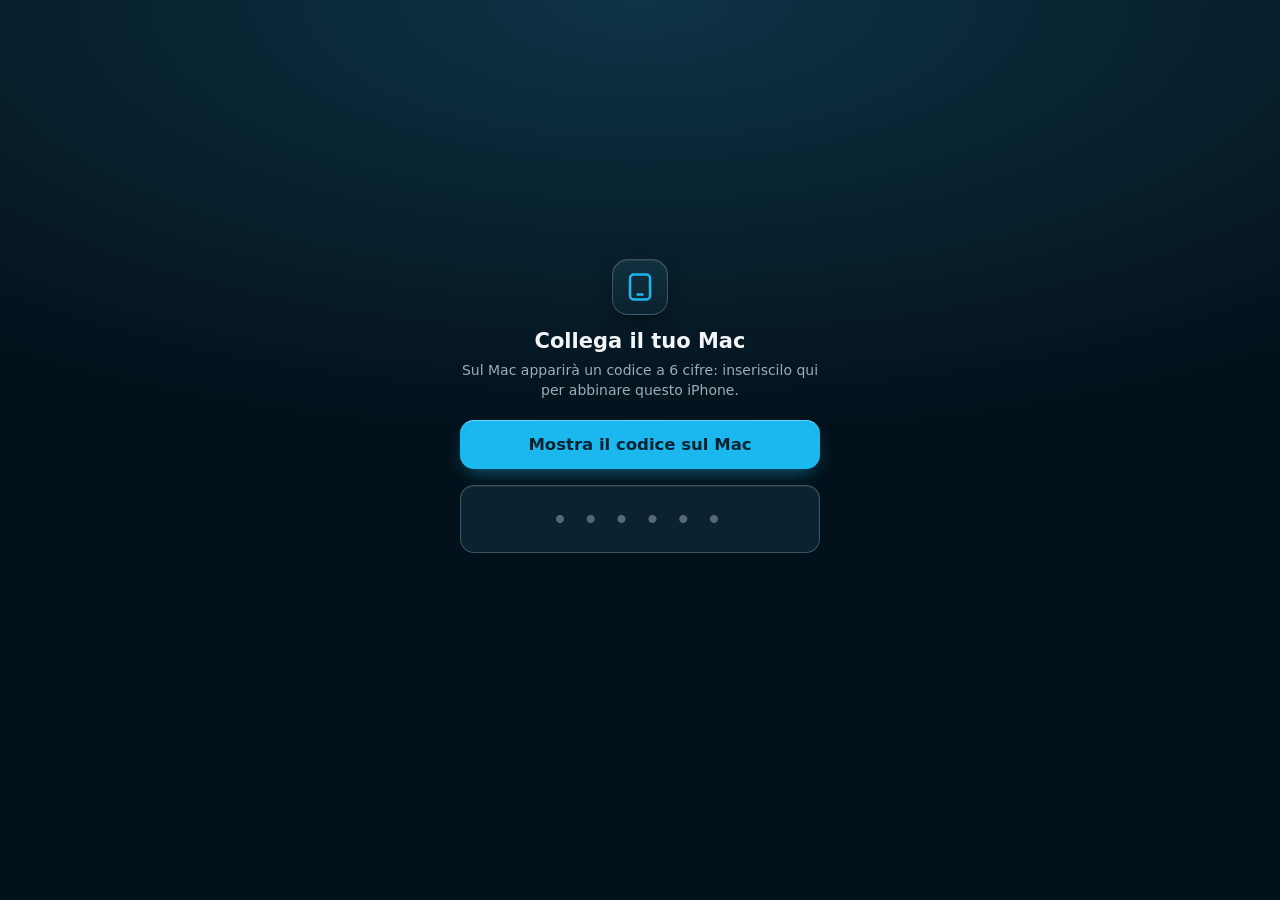
==== commit 061e100f: "Finiture argento e telecomando che resta sempre dentro lo schermo - Linee sottili coerenti (mezzo pi" ====
--- a/web/index.html
+++ b/web/index.html
@@ -13,7 +13,7 @@
 <link rel="apple-touch-icon" href="./icon-180.png">
 <link rel="icon" href="./icon-192.png">
 <link rel="manifest" href="./manifest.json">
-<link rel="stylesheet" href="./style.css?v=5">
+<link rel="stylesheet" href="./style.css?v=6">
 </head>
 <body>
 
@@ -286,7 +286,7 @@
 </main>
 
 
-<script src="./pointer.js?v=5"></script>
-<script src="./app.js?v=5"></script>
+<script src="./pointer.js?v=6"></script>
+<script src="./app.js?v=6"></script>
 </body>
 </html>
--- a/web/style.css
+++ b/web/style.css
@@ -5,9 +5,9 @@
   --surface: #0b2331;
   --surface-2: #133247;
   --surface-3: #1f4a63;
-  --text: #eaf8fe;
-  --text-2: #86a8ba;
-  --text-3: #4b6b7d;
+  --text: #f3f6f8;
+  --text-2: #9eadb7;
+  --text-3: #566975;
   --accent: #1ab8ef;
   --accent-rgb: 26, 184, 239;
   --accent-press: #0f9ad0;
@@ -17,11 +17,28 @@
   --green-rgb: 61, 220, 151;
   --red: #ff5c6c;
   --yellow: #ffd24a;
+
+  /* Finiture "argento": linee sottili tutte uguali, bordi e riflessi. Ogni
+     bordo dell'app usa --line + --hairline, così lo spessore è coerente. */
+  --silver: #e4eaee;
+  --silver-2: #b7c3cb;
+  --silver-3: #7d8d97;
+  --hairline: rgba(206, 222, 232, .13);
+  --hairline-strong: rgba(222, 234, 241, .24);
+  --line: 1px;
+  --sheen: inset 0 1px 0 rgba(255, 255, 255, .08);
+  --lift: 0 8px 20px -8px rgba(0, 0, 0, .55);
+  --surface-grad: linear-gradient(180deg, #11303f 0%, #0a2230 100%);
+  --metal-ring: conic-gradient(from 210deg, #f7fafc, #8d9ca6 18%, #e3e9ed 34%, #6c7c86 52%, #f1f5f7 70%, #93a2ac 86%, #f7fafc);
   --safe-t: env(safe-area-inset-top, 0px);
   --safe-b: env(safe-area-inset-bottom, 0px);
   --safe-l: env(safe-area-inset-left, 0px);
   --safe-r: env(safe-area-inset-right, 0px);
   color-scheme: dark;
+}
+/* Sugli schermi Retina la linea sottile è davvero mezzo pixel, come in iOS. */
+@media (min-resolution: 2dppx) {
+  :root { --line: 0.5px; }
 }
 
 * {
@@ -53,7 +70,9 @@
 
 body {
   margin: 0;
-  background: var(--bg);
+  background:
+    radial-gradient(120% 55% at 50% -12%, rgba(var(--accent-rgb), .13), transparent 62%),
+    var(--bg);
   color: var(--text);
   font-family: -apple-system, BlinkMacSystemFont, "SF Pro Text", system-ui, sans-serif;
   display: flex;
@@ -216,7 +235,7 @@
   justify-content: space-between;
   padding: 6px 2px 10px;
 }
-.sheet-header h1 { margin: 0; font-size: 28px; font-weight: 700; letter-spacing: -0.02em; }
+.sheet-header h1 { margin: 0; font-size: 28px; font-weight: 700; letter-spacing: -0.02em; color: var(--silver); }
 .sheet-done {
   color: var(--accent);
   font-size: 17px;
@@ -239,14 +258,17 @@
   display: flex;
   align-items: center;
   justify-content: center;
-  background: var(--surface);
-  color: var(--text-2);
-  transition: background-color 150ms ease, color 150ms ease, box-shadow 150ms ease;
+  background: var(--surface-grad);
+  border: var(--line) solid var(--hairline-strong);
+  box-shadow: var(--sheen), var(--lift);
+  color: var(--silver-2);
+  transition: background-color 150ms ease, color 150ms ease, box-shadow 150ms ease, border-color 150ms ease;
 }
 .power-btn svg.icon { width: 22px; height: 22px; stroke-width: 2.4; }
 .power-btn[aria-checked="true"] {
   color: var(--green);
-  box-shadow: inset 0 0 0 2px rgba(var(--green-rgb),.55), 0 0 14px rgba(var(--green-rgb),.25);
+  border-color: rgba(var(--green-rgb), .6);
+  box-shadow: var(--sheen), 0 0 14px rgba(var(--green-rgb), .22);
 }
 .power-btn:active { transform: scale(.94); }
 
@@ -254,10 +276,10 @@
   flex: none;
   display: grid;
   grid-template-columns: repeat(2, 1fr);
-  gap: 16px 14px;
+  gap: var(--btn-gap, 16px) 14px;
   width: 100%;
   max-width: 330px;
-  margin: 0 auto 22px;
+  margin: 0 auto var(--pad-gap, 22px);
 }
 .round-btn {
   display: flex;
@@ -266,21 +288,24 @@
   gap: 7px;
 }
 .round-btn-face {
-  width: 82px;
-  height: 82px;
-  border-radius: 50%;
-  display: flex;
-  align-items: center;
-  justify-content: center;
-  background: var(--surface);
-  color: var(--text);
-  transition: background-color 80ms ease, transform 80ms ease;
-}
-.round-btn-face svg.icon { width: 30px; height: 30px; }
-.round-btn-label { font-size: 13px; color: var(--text-2); font-weight: 500; }
+  width: var(--btn-size, 82px);
+  height: var(--btn-size, 82px);
+  border-radius: 50%;
+  display: flex;
+  align-items: center;
+  justify-content: center;
+  background: var(--surface-grad);
+  border: var(--line) solid var(--hairline-strong);
+  box-shadow: var(--sheen), var(--lift);
+  color: var(--silver);
+  transition: background-color 80ms ease, transform 80ms ease, border-color 80ms ease, color 80ms ease;
+}
+.round-btn-face svg.icon { width: 28px; height: 28px; stroke-width: 1.8; }
+.round-btn-face svg.icon.filled { stroke: none; }
+.round-btn-label { font-size: 12px; color: var(--text-2); font-weight: 500; letter-spacing: .01em; }
 .round-btn.accent-active .round-btn-face,
 .round-btn:active .round-btn-face { background: var(--surface-2); transform: scale(0.94); }
-.round-btn.accent-active .round-btn-face { color: var(--accent); }
+.round-btn.accent-active .round-btn-face { color: var(--accent); border-color: rgba(var(--accent-rgb), .55); }
 
 .switch-track {
   flex: none;
@@ -288,6 +313,7 @@
   height: 31px;
   border-radius: 16px;
   background: var(--surface-3);
+  border: var(--line) solid var(--hairline);
   position: relative;
   transition: background-color 150ms ease;
 }
@@ -298,8 +324,8 @@
   width: 27px;
   height: 27px;
   border-radius: 50%;
-  background: #fff;
-  box-shadow: 0 2px 4px rgba(0,0,0,.3);
+  background: linear-gradient(180deg, #ffffff, #e3e9ed);
+  box-shadow: 0 2px 4px rgba(0,0,0,.3), inset 0 0 0 var(--line) rgba(0,0,0,.08);
   transition: transform 150ms ease;
 }
 
@@ -317,7 +343,7 @@
 /* ---------- Clickpad ---------- */
 
 .pad-row {
-  --pad-size: min(82vw, 42vh, 320px);
+  --pad-size: var(--pad-fit, min(82vw, 42vh, 320px));
   flex: none;
   display: flex;
   align-items: center;
@@ -330,8 +356,12 @@
   height: var(--pad-size);
   border-radius: 50%;
   position: relative;
-  background: radial-gradient(circle at 50% 35%, #173a50, var(--surface) 70%);
-  box-shadow: inset 0 0 0 1px rgba(var(--accent-rgb),.14);
+  /* Anello di metallo sottile (come l'alluminio del Siri Remote) attorno al vetro scuro. */
+  border: 1px solid transparent;
+  background:
+    radial-gradient(circle at 50% 30%, #17394c, #0c2433 62%, #081b27 100%) padding-box,
+    var(--metal-ring) border-box;
+  box-shadow: 0 18px 40px -18px rgba(0, 0, 0, .7), inset 0 1px 0 rgba(255, 255, 255, .06);
   touch-action: none;
   flex: none;
   overflow: hidden;
@@ -339,7 +369,7 @@
 }
 /* ---------- Manopola del volume ---------- */
 
-.clickpad.knob { box-shadow: inset 0 0 0 3px var(--accent); }
+.clickpad.knob { box-shadow: inset 0 0 0 2px var(--accent), 0 0 24px rgba(var(--accent-rgb), .25); }
 .pad-zone, .pad-center { transition: opacity 180ms ease, transform 180ms ease; }
 .clickpad.knob .pad-zone { opacity: 0; transform: scale(.8); }
 .clickpad.knob .pad-center { opacity: 0; }
@@ -370,7 +400,7 @@
   width: 22px;
   height: 22px;
   border-radius: 50%;
-  background: #fff;
+  background: linear-gradient(180deg, #ffffff, #dfe7ec);
   box-shadow: 0 0 0 5px rgba(var(--accent-rgb),.35), 0 0 16px rgba(var(--accent-rgb),.8);
 }
 .knob-center {
@@ -381,7 +411,9 @@
   height: 42%;
   transform: translate(-50%, -50%);
   border-radius: 50%;
-  background: var(--surface-2);
+  background: var(--surface-grad);
+  border: var(--line) solid var(--hairline-strong);
+  box-shadow: var(--sheen);
   display: flex;
   flex-direction: column;
   align-items: center;
@@ -408,11 +440,11 @@
 
 .pad-zone {
   position: absolute;
-  color: var(--text-2);
+  color: var(--silver-2);
   display: flex;
   pointer-events: none;
 }
-.pad-zone svg.icon { width: 26px; height: 26px; }
+.pad-zone svg.icon { width: 24px; height: 24px; stroke-width: 1.8; }
 .pad-zone.pad-up { top: 8%; left: 0; right: 0; justify-content: center; }
 .pad-zone.pad-down { bottom: 8%; left: 0; right: 0; justify-content: center; }
 .pad-zone.pad-left { left: 8%; top: 0; bottom: 0; align-items: center; }
@@ -442,7 +474,9 @@
   width: 42%;
   height: 42%;
   border-radius: 50%;
-  background: var(--surface-2);
+  background: linear-gradient(180deg, #15384b, #0e2a3a);
+  border: var(--line) solid var(--hairline-strong);
+  box-shadow: var(--sheen), 0 6px 16px -6px rgba(0, 0, 0, .6);
   display: flex;
   align-items: center;
   justify-content: center;
@@ -452,6 +486,7 @@
   pointer-events: none;
 }
 .clickpad.pressed-center .pad-center {
+  border-color: transparent;
   background: var(--accent);
   color: var(--accent-ink);
 }
@@ -468,7 +503,7 @@
   gap: 10px;
   padding: 5px 0;
 }
-.row-3 .btn { flex: 1; }
+.row .btn { flex: 1; }
 
 .btn {
   display: flex;
@@ -479,7 +514,9 @@
   min-height: 54px;
   padding: 8px 6px;
   border-radius: 14px;
-  background: var(--surface);
+  background: var(--surface-grad);
+  border: var(--line) solid var(--hairline);
+  box-shadow: var(--sheen);
   color: var(--text);
   font-size: 12px;
   font-weight: 500;
@@ -509,13 +546,14 @@
   padding: 16px 18px;
   font-size: 18px;
   border-radius: 14px;
-  border: none;
+  border: var(--line) solid var(--hairline-strong);
   background: var(--surface);
+  box-shadow: var(--sheen);
   color: var(--text);
   margin-bottom: 16px;
   outline: none;
 }
-#text-input:focus { box-shadow: 0 0 0 2px var(--accent); }
+#text-input:focus { border-color: var(--accent); box-shadow: 0 0 0 3px rgba(var(--accent-rgb), .18); }
 #text-input::placeholder { color: var(--text-2); }
 
 .keyboard-hint {
@@ -547,6 +585,8 @@
 
 .list {
   background: var(--surface);
+  border: var(--line) solid var(--hairline);
+  box-shadow: var(--sheen);
   border-radius: 14px;
   overflow: hidden;
 }
@@ -556,14 +596,14 @@
   gap: 12px;
   width: 100%;
   padding: 13px 14px;
-  border-bottom: 1px solid rgba(var(--accent-rgb),.10);
+  border-bottom: var(--line) solid var(--hairline);
   color: var(--text);
   font-size: 16px;
   text-align: left;
 }
 .list-item:last-child { border-bottom: none; }
 .list-item:active { background: var(--surface-2); }
-.list-item svg.icon { width: 20px; height: 20px; color: var(--accent); flex: none; }
+.list-item svg.icon { width: 20px; height: 20px; color: var(--silver-2); stroke-width: 1.8; flex: none; }
 .list-item .list-item-label { flex: 1; }
 .list-item.danger { color: var(--red); }
 .list-item.danger svg.icon { color: var(--red); }
@@ -574,7 +614,7 @@
   justify-content: space-between;
   gap: 12px;
   padding: 12px 14px;
-  border-bottom: 1px solid rgba(var(--accent-rgb),.10);
+  border-bottom: var(--line) solid var(--hairline);
   font-size: 15.5px;
 }
 .list .setting-row:last-child { border-bottom: none; }
@@ -589,6 +629,7 @@
 
 .segmented {
   display: flex;
+  border: var(--line) solid var(--hairline);
   background: var(--surface-2);
   border-radius: 9px;
   padding: 2px;
@@ -600,13 +641,19 @@
   border-radius: 7px;
   color: var(--text-2);
 }
-.segmented button.active { background: var(--accent); color: var(--accent-ink); font-weight: 600; }
+.segmented button.active {
+  background: linear-gradient(180deg, #f7fafc, #d5dee4);
+  color: #0a1f2b;
+  font-weight: 600;
+  box-shadow: 0 1px 3px rgba(0, 0, 0, .35);
+}
 
 .switch-mini {
   width: 51px;
   height: 31px;
   border-radius: 16px;
   background: var(--surface-3);
+  border: var(--line) solid var(--hairline);
   position: relative;
   flex: none;
 }
@@ -641,7 +688,7 @@
   border-radius: 14px;
   overflow: hidden;
   position: relative;
-  border: 1px solid var(--surface-2);
+  border: var(--line) solid var(--hairline-strong);
 }
 
 /* La scheda Telecomando, in modalità demo, deve fare spazio allo schermo finto:
@@ -657,6 +704,7 @@
 .demo-keyboard-box {
   margin-top: 10px;
   padding: 12px 14px;
+  border: var(--line) solid var(--hairline);
   background: var(--surface);
   border-radius: 12px;
   font-size: 15px;
@@ -696,7 +744,9 @@
   height: 56px;
   margin: 0 auto 14px;
   border-radius: 16px;
-  background: var(--surface);
+  background: var(--surface-grad);
+  border: var(--line) solid var(--hairline-strong);
+  box-shadow: var(--sheen), var(--lift);
   display: flex;
   align-items: center;
   justify-content: center;
@@ -711,6 +761,7 @@
   font-size: 16.5px;
   font-weight: 600;
   border-radius: 14px;
+  box-shadow: inset 0 1px 0 rgba(255, 255, 255, .35), 0 8px 20px -8px rgba(var(--accent-rgb), .6);
   background: var(--accent);
   color: var(--accent-ink);
 }
@@ -725,8 +776,9 @@
   letter-spacing: 0.35em;
   text-align: center;
   border-radius: 14px;
-  border: none;
+  border: var(--line) solid var(--hairline-strong);
   background: var(--surface);
+  box-shadow: var(--sheen);
   color: var(--text);
   -webkit-user-select: text;
   user-select: text;
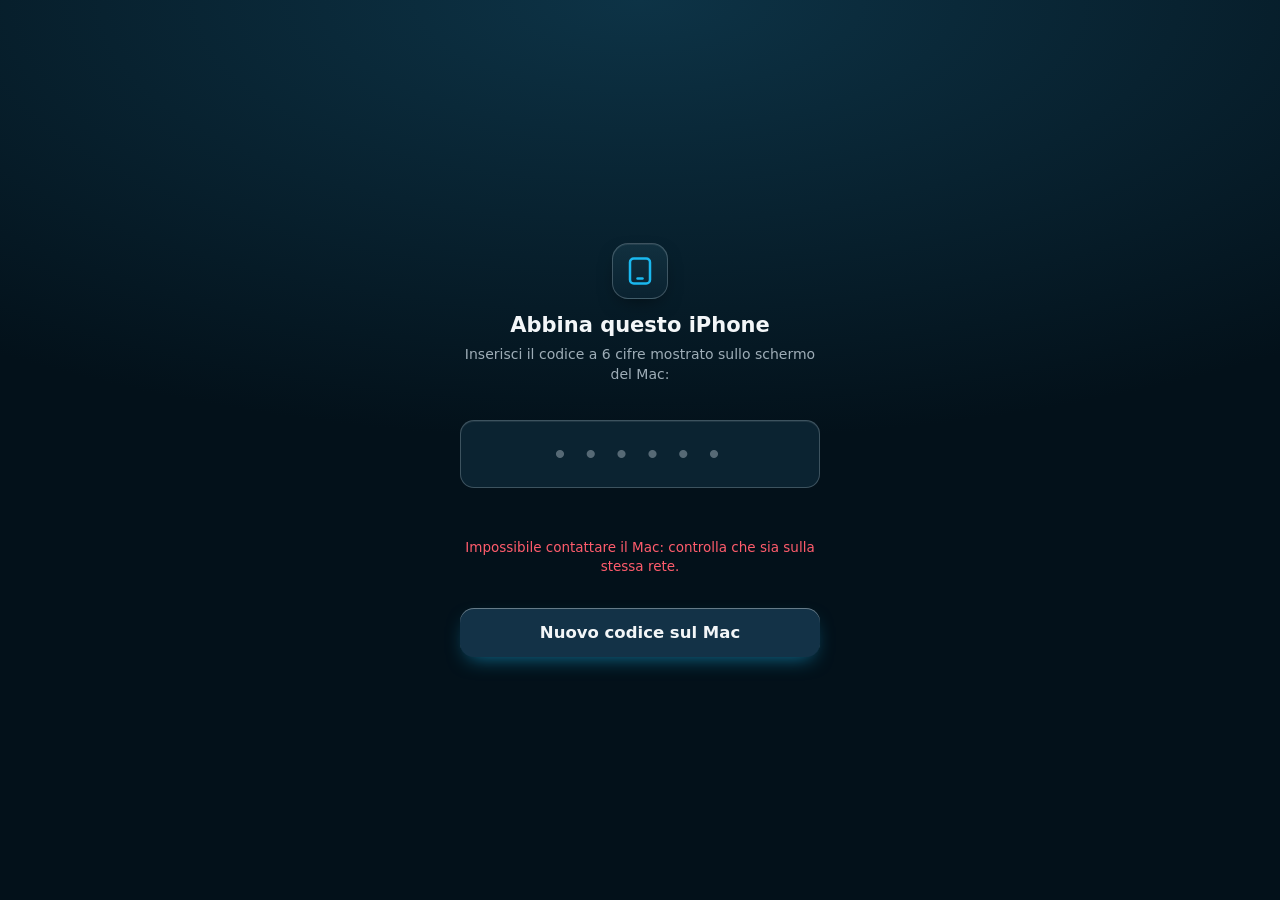
==== commit 4a5dc670: "App nativa Swift e trackpad sul telefono - App per Mac riscritta in Swift (server HTTPS/WebSocket, c" ====
--- a/web/index.html
+++ b/web/index.html
@@ -13,7 +13,7 @@
 <link rel="apple-touch-icon" href="./icon-180.png">
 <link rel="icon" href="./icon-192.png">
 <link rel="manifest" href="./manifest.json">
-<link rel="stylesheet" href="./style.css?v=6">
+<link rel="stylesheet" href="./style.css?v=8">
 </head>
 <body>
 
@@ -26,13 +26,13 @@
     <div class="pairing-icon">
       <svg class="icon" viewBox="0 0 24 24"><rect x="4" y="2" width="16" height="20" rx="3"/><path d="M10 18h4"/></svg>
     </div>
-    <h1>Collega il tuo Mac</h1>
-    <p>Sul Mac apparirà un codice a 6 cifre: inseriscilo qui per abbinare questo iPhone.</p>
-    <button id="pair-start-btn" class="btn-primary" type="button">Mostra il codice sul Mac</button>
+    <h1>Abbina questo iPhone</h1>
+    <p>Inserisci il codice a 6 cifre mostrato sullo schermo del Mac:</p>
     <input id="pair-code" type="text" inputmode="numeric" autocomplete="one-time-code" pattern="[0-9]*"
-      maxlength="6" placeholder="• • • • • •" aria-label="Codice a 6 cifre">
+      maxlength="6" placeholder="• • • • • •" aria-label="Codice a 6 cifre" autofocus>
     <p id="pair-status" class="pairing-status"></p>
     <p id="pair-error" class="pairing-error"></p>
+    <button id="pair-start-btn" class="btn-primary" type="button" style="margin-top:12px;background:var(--surface-2);color:var(--text)">Nuovo codice sul Mac</button>
   </div>
 </div>
 
@@ -222,11 +222,18 @@
       <div class="group">
         <h2>Impostazioni puntatore</h2>
         <div class="list">
+          <div class="setting-row">
+            <span>Modalità</span>
+            <div class="segmented" id="pointer-mode">
+              <button class="pointer-mode-btn active" type="button" data-mode="gyro">Giroscopio</button>
+              <button class="pointer-mode-btn" type="button" data-mode="trackpad">Trackpad</button>
+            </div>
+          </div>
           <label class="setting-row">
             <span>Sensibilità</span>
             <input id="setting-sensitivity" type="range" min="5" max="60" step="1" value="20">
           </label>
-          <label class="setting-row">
+          <label id="row-stabilization" class="setting-row">
             <span>Stabilizzazione</span>
             <input id="setting-stabilization" type="range" min="0" max="100" step="5" value="50">
           </label>
@@ -286,7 +293,7 @@
 </main>
 
 
-<script src="./pointer.js?v=6"></script>
-<script src="./app.js?v=6"></script>
+<script src="./pointer.js?v=8"></script>
+<script src="./app.js?v=8"></script>
 </body>
 </html>
--- a/web/style.css
+++ b/web/style.css
@@ -484,7 +484,39 @@
   font-weight: 600;
   color: var(--text);
   pointer-events: none;
-}
+  transition: opacity 180ms ease, transform 180ms ease, width 200ms ease, height 200ms ease, background-color 120ms ease, border-color 120ms ease;
+}
+/* Trackpad: il cerchio diventa un quadrato arrotondato come un Magic Trackpad.
+   Il vetro interno (74%, vedi TRACKPAD_INNER in app.js) muove il cursore; la
+   cornice tiene frecce e volume. */
+.clickpad, .pad-glow { transition: box-shadow 150ms ease, border-radius 220ms ease; }
+.clickpad.trackpad, .clickpad.trackpad .pad-glow { border-radius: 34px; }
+.clickpad.trackpad .pad-zone.pad-up { top: 3.5%; }
+.clickpad.trackpad .pad-zone.pad-down { bottom: 3.5%; }
+.clickpad.trackpad .pad-zone.pad-left { left: 3.5%; }
+.clickpad.trackpad .pad-zone.pad-right { right: 3.5%; }
+.clickpad.trackpad .pad-zone svg.icon { width: 20px; height: 20px; }
+.clickpad.trackpad .pad-center {
+  width: 74%;
+  height: 74%;
+  border-radius: 22px;
+  background:
+    radial-gradient(120% 90% at 50% 0%, rgba(255, 255, 255, .07), transparent 60%),
+    linear-gradient(180deg, #143547, #0d2736);
+  box-shadow: inset 0 1px 0 rgba(255, 255, 255, .08), inset 0 -10px 24px -14px rgba(0, 0, 0, .7);
+}
+.clickpad.trackpad .pad-center::after {
+  content: "Scorri per muovere\A Tocca: clic · Tieni: trascina\A Due dita: scorri";
+  white-space: pre;
+  text-align: center;
+  font-size: 11px;
+  font-weight: 500;
+  line-height: 1.6;
+  color: var(--text-2);
+  opacity: .7;
+}
+.clickpad.trackpad.pressed-center .pad-center::after,
+.clickpad.trackpad.dragging .pad-center::after { opacity: 0; }
 .clickpad.pressed-center .pad-center {
   border-color: transparent;
   background: var(--accent);
